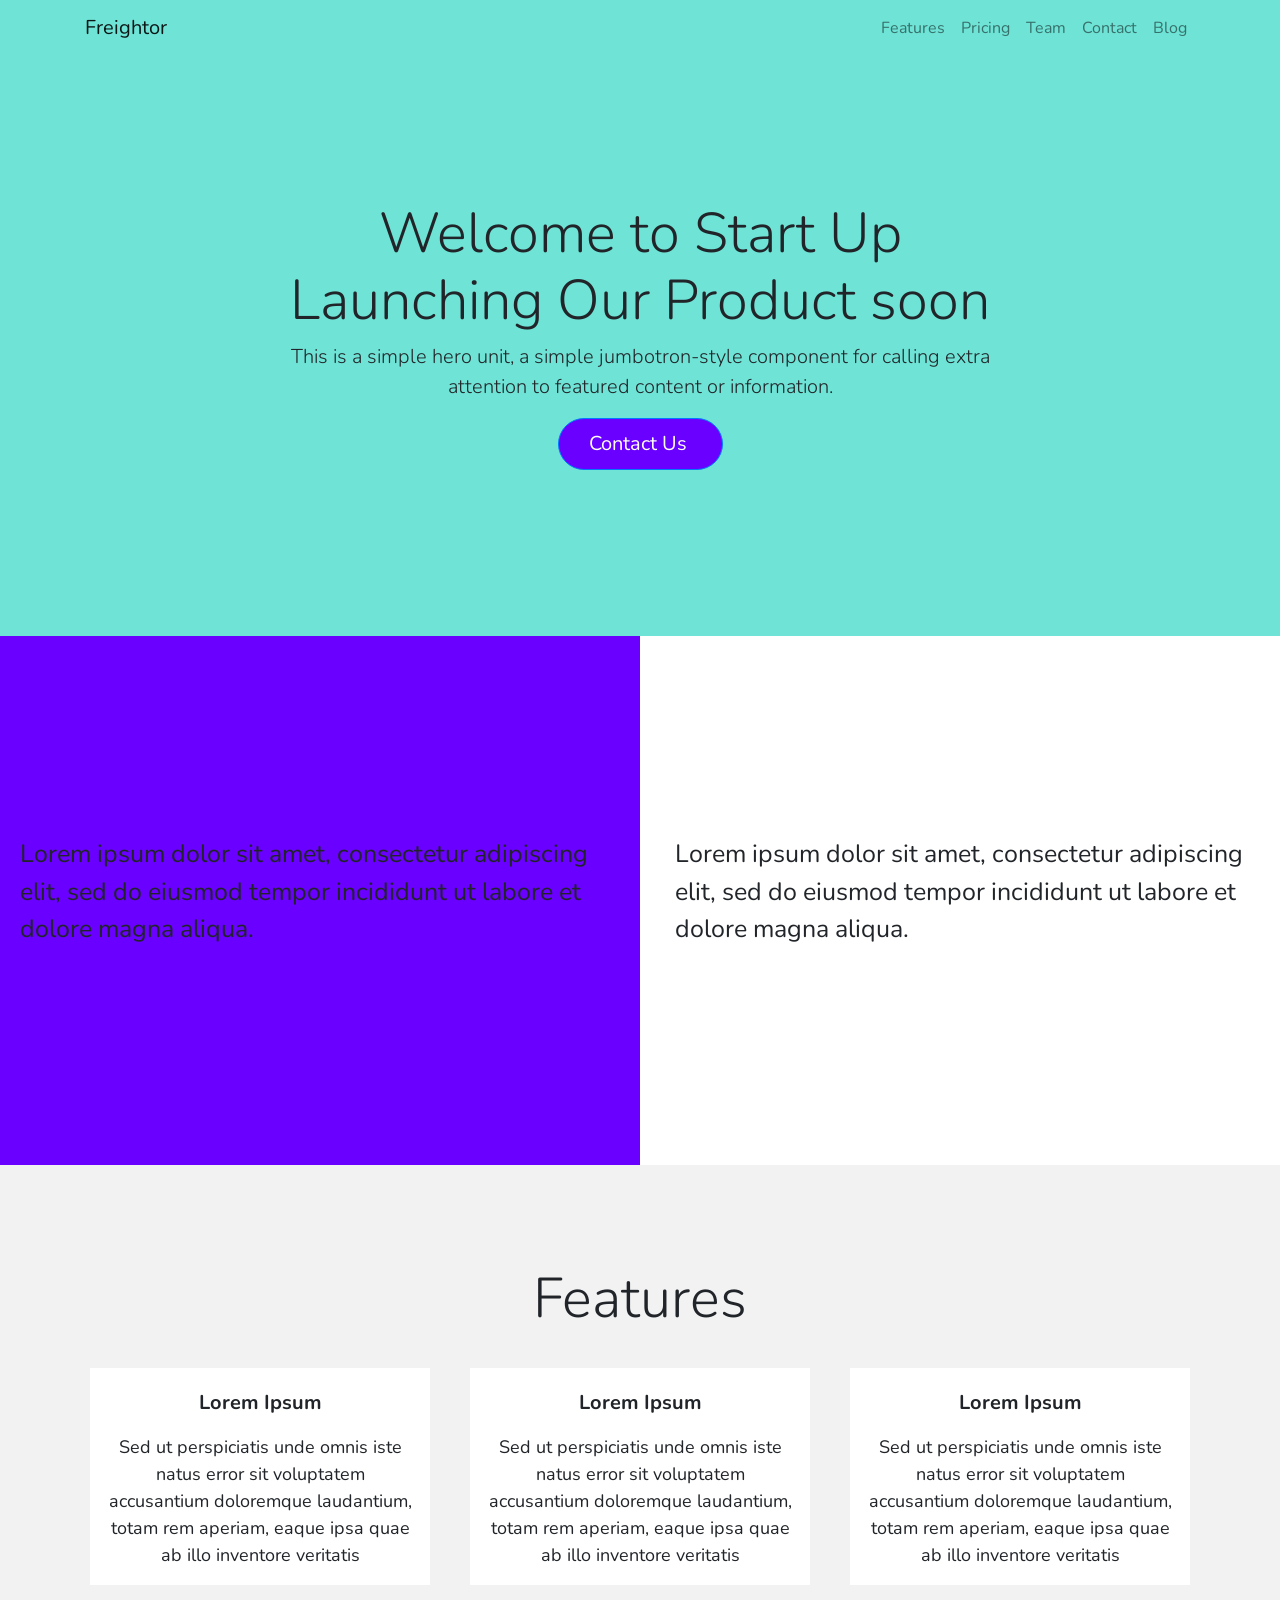
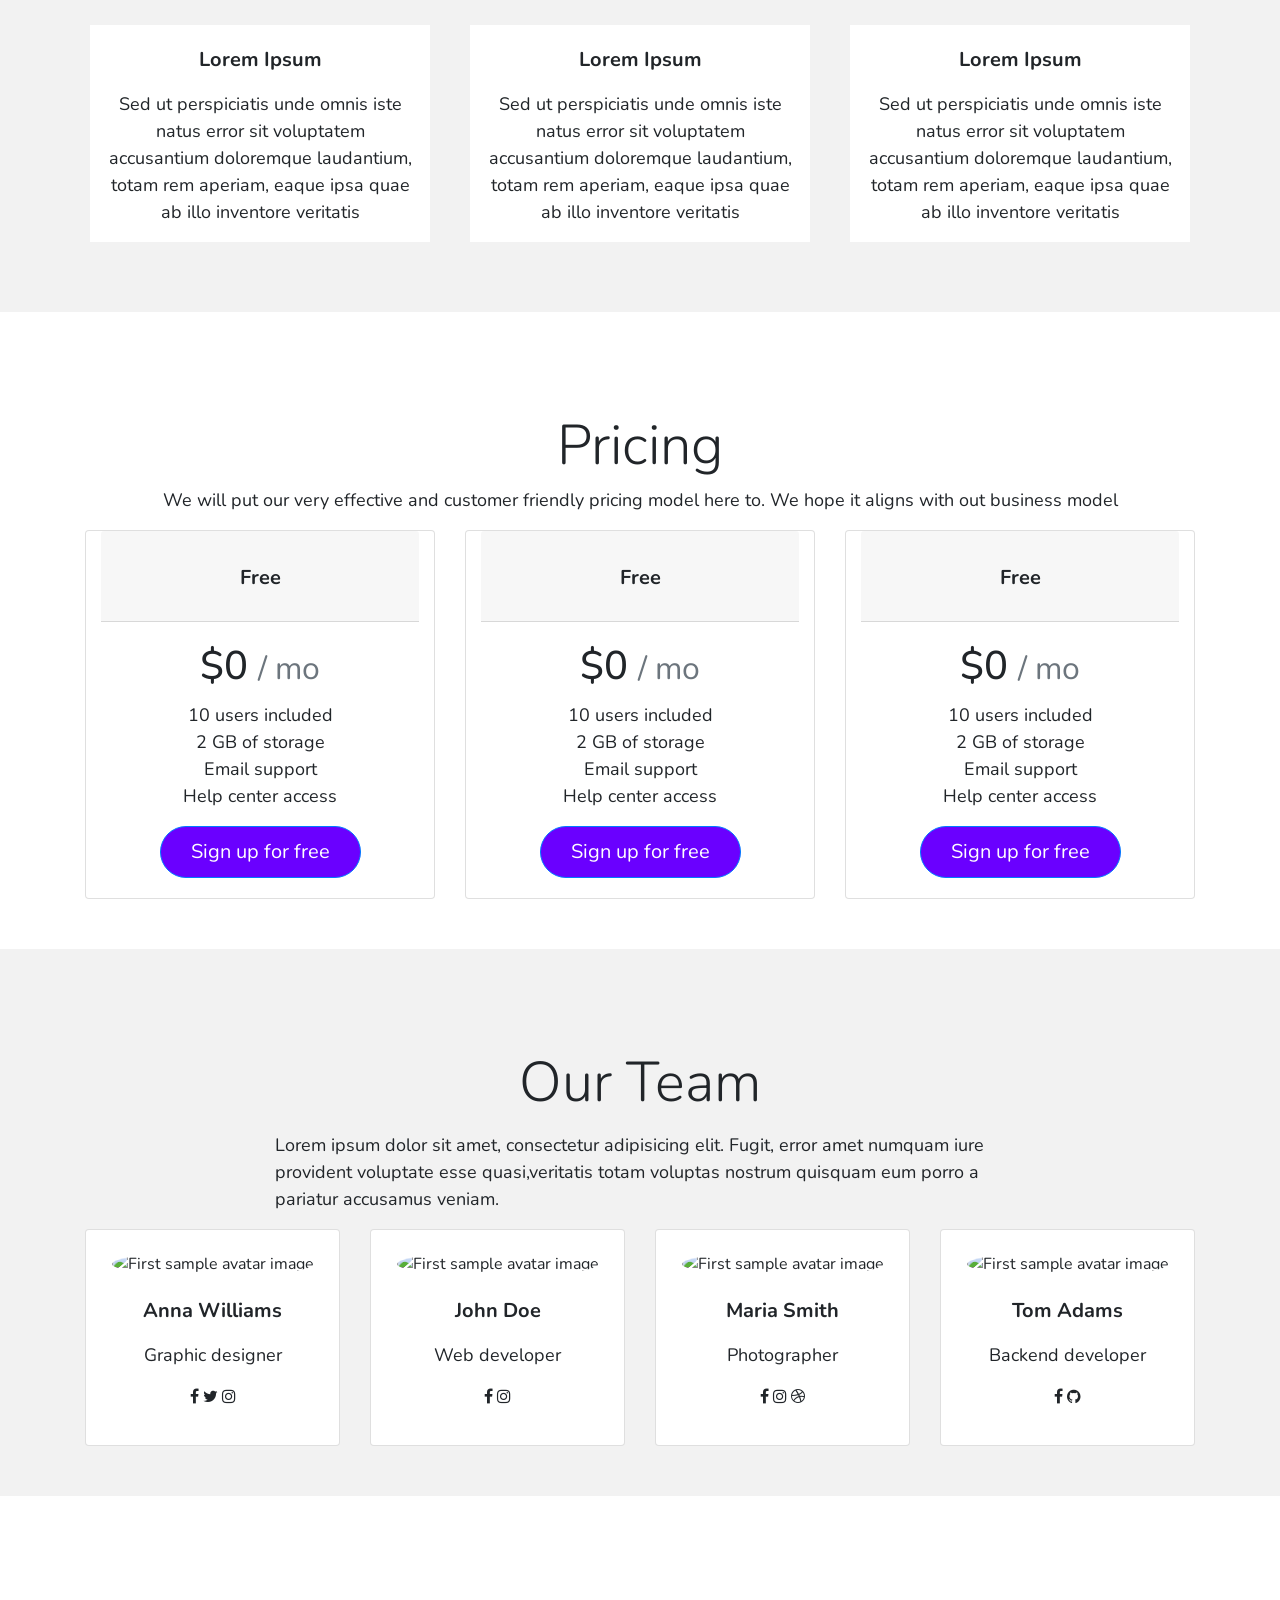
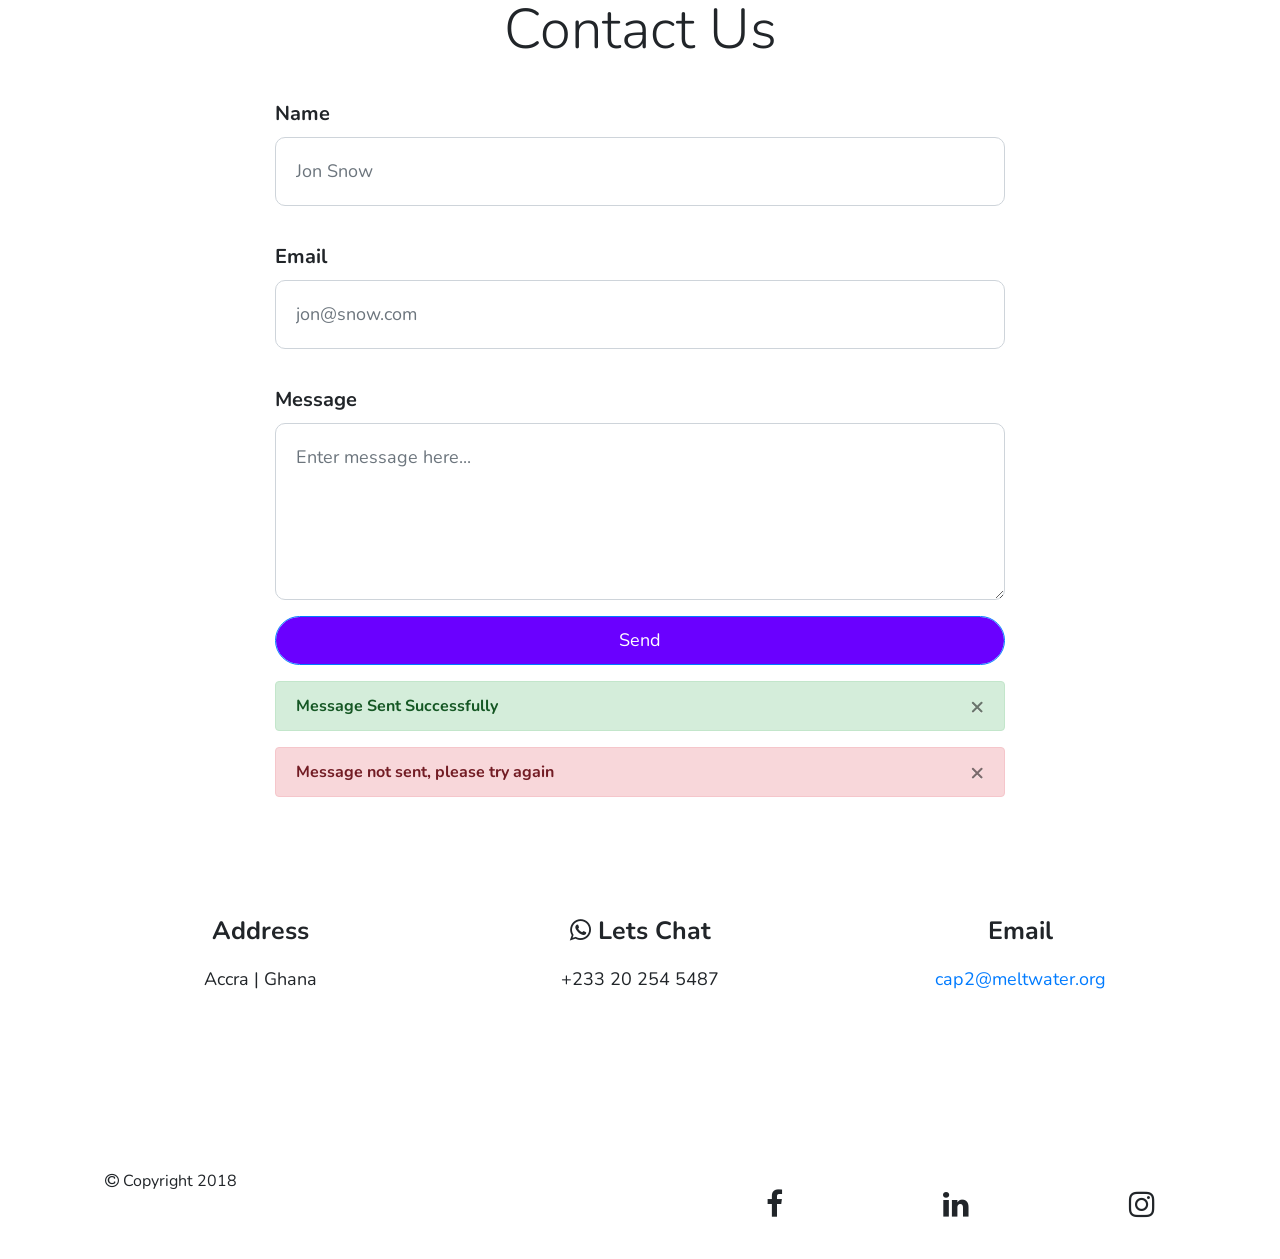
==== index.html @ 37c66c87 "Initial commit" ====
<!DOCTYPE html>
<html>

<head>

    <!-- Meta Info -->
    <meta charset="UTF-8">
    <meta name="viewport" content="width=device-width, initial-scale=1, shrink-to-fit=no">
    <meta name="description" content="Freightor - CRM for freight forwarders">
    <meta name="keywords" content="">
    <link rel="icon" href="images/favicon.ico">

    <title>Freightor</title>

    <!-- Fontfaces CSS-->
    <link href="https://fonts.googleapis.com/css?family=Nunito" rel="stylesheet">

    <!-- Font Awesome -->
    <link href="https://maxcdn.bootstrapcdn.com/font-awesome/4.7.0/css/font-awesome.min.css" rel="stylesheet" integrity="sha384-wvfXpqpZZVQGK6TAh5PVlGOfQNHSoD2xbE+QkPxCAFlNEevoEH3Sl0sibVcOQVnN"
        crossorigin="anonymous">

    <!-- Bootstrap CSS -->
    <link rel="stylesheet" href="https://maxcdn.bootstrapcdn.com/bootstrap/4.0.0/css/bootstrap.min.css" integrity="sha384-Gn5384xqQ1aoWXA+058RXPxPg6fy4IWvTNh0E263XmFcJlSAwiGgFAW/dAiS6JXm"
        crossorigin="anonymous">

    <!-- Main CSS -->
    <link rel="stylesheet" href="css/style.css">

    <!-- Linear Icons -->
    <link rel="stylesheet" href="https://cdn.linearicons.com/free/1.0.0/icon-font.min.css">
</head>

<body>

    <!-- Nav bar Top -->
    <nav class="navbar fixed-top navbar-expand-lg navbar-light bg-light">
        <div class="container">
            <a class="navbar-brand" href="#">
                Freightor
            </a>
            <button class="navbar-toggler" type="button" data-toggle="collapse" data-target="#navbarNav" aria-controls="navbarNav" aria-expanded="false"
                aria-label="Toggle navigation">
                <span class="navbar-toggler-icon"></span>
            </button>
            <div class="collapse navbar-collapse" id="navbarNav">
                <ul class="navbar-nav ml-sm-auto">
                    <li class="nav-item">
                        <a class="nav-link" href="#features">Features</a>
                    </li>
                    <li class="nav-item">
                        <a class="nav-link" href="#pricing">Pricing</a>
                    </li>
                    <li class="nav-item">
                        <a class="nav-link" href="#team">Team</a>
                    </li>
                    <li class="nav-item">
                        <a class="nav-link" href="#contact">Contact</a>
                    </li>
                    <li class="nav-item">
                        <a class="nav-link" href="https://medium.com" target="_blank">Blog</a>
                    </li>
                </ul>
            </div>
        </div>
    </nav>

    <!-- Main body -->
    <main id="content">

        <!-- Intro -->
        <section id="intro" class="page-section padded-section">
            <div class="container">
                <div class="row">
                    <div class="intro text-center col-sm-8 offset-sm-2">
                        <h1 class="display-4">
                            Welcome to Start Up
                            <br> Launching Our Product soon
                        </h1>
                        <p class="lead display-7">This is a simple hero unit, a simple jumbotron-style component for calling extra attention to featured
                            content or information.</p>
                        <p class="lead">
                            <a class="btn btn-primary btn-lg" href="#" role="button">Contact Us
                                <span class="fa fa-arrow-" </span>
                            </a>
                        </p>
                    </div>
                </div>
            </div>
        </section>
        <!-- Intro -->

        <!-- About -->
        <section class="page-section" id="about">
            <div class="row">
                <div class="col-sm about-left">
                    <p class="about">Lorem ipsum dolor sit amet, consectetur adipiscing elit, sed do eiusmod tempor incididunt ut labore et
                        dolore magna aliqua. </p>
                </div>
                <div class="col-sm about-right">
                    <p class="about">Lorem ipsum dolor sit amet, consectetur adipiscing elit, sed do eiusmod tempor incididunt ut labore et
                        dolore magna aliqua. </p>
                </div>
            </div>
        </section>

        <!-- Features -->
        <section class="page-section padded-section" id="features">
            <div class="container">
                <p class="display-4 text-center">Features</p>
                <div class="row">
                    <div class="feature col-sm text-center">
                        <span class="lnr lnr-chart-bars"></span>
                        <p class="feature-t">Lorem Ipsum</p>
                        <p class="feature-d">
                            Sed ut perspiciatis unde omnis iste natus error sit voluptatem accusantium doloremque laudantium, totam rem aperiam, eaque
                            ipsa quae ab illo inventore veritatis
                        </p>
                    </div>
                    <div class="feature col-sm text-center">
                        <span class="lnr lnr-chart-bars"></span>
                        <p class="feature-t">Lorem Ipsum</p>
                        <p class="feature-d">Sed ut perspiciatis unde omnis iste natus error sit voluptatem accusantium doloremque laudantium,
                            totam rem aperiam, eaque ipsa quae ab illo inventore veritatis
                        </p>
                    </div>
                    <div class="feature col-sm text-center">
                        <span class="lnr lnr-chart-bars"></span>
                        <p class="feature-t">Lorem Ipsum</p>
                        <p class="feature-d">
                            Sed ut perspiciatis unde omnis iste natus error sit voluptatem accusantium doloremque laudantium, totam rem aperiam, eaque
                            ipsa quae ab illo inventore veritatis
                        </p>
                    </div>
                </div>
                <div class="row">
                    <div class="feature col-sm text-center">
                        <span class="lnr lnr-chart-bars"></span>
                        <p class="feature-t">Lorem Ipsum</p>
                        <p class="feature-d">
                            Sed ut perspiciatis unde omnis iste natus error sit voluptatem accusantium doloremque laudantium, totam rem aperiam, eaque
                            ipsa quae ab illo inventore veritatis
                        </p>
                    </div>
                    <div class="feature col-sm text-center">
                        <span class="lnr lnr-chart-bars"></span>
                        <p class="feature-t">Lorem Ipsum</p>
                        <p class="feature-d">Sed ut perspiciatis unde omnis iste natus error sit voluptatem accusantium doloremque laudantium,
                            totam rem aperiam, eaque ipsa quae ab illo inventore veritatis
                        </p>
                    </div>
                    <div class="feature col-sm text-center">
                        <span class="lnr lnr-chart-bars"></span>
                        <p class="feature-t">Lorem Ipsum</p>
                        <p class="feature-d">
                            Sed ut perspiciatis unde omnis iste natus error sit voluptatem accusantium doloremque laudantium, totam rem aperiam, eaque
                            ipsa quae ab illo inventore veritatis
                        </p>
                    </div>
                </div>
            </div>
        </section>
        <!-- Features -->

        <!-- Pricing -->
        <section class="page-section padded-section" id="pricing">
            <div class="container">
                <div class="text-center">
                    <h1 class="display-4">Pricing</h1>
                    <p class="feature-d">We will put our very effective and customer friendly pricing model here to. We hope it aligns with out
                        business model
                    </p>
                </div>
                <div class=" row card-deck text-center">
                    <div class="card col-sm-4 box-shadow">
                        <div class="card-header">
                            <p class="feature-t">Free</p>
                        </div>
                        <div class="card-body">
                            <h1 class="card-title">$0
                                <small class="text-muted">/ mo</small>
                            </h1>
                            <ul class="list-unstyled feature-d">
                                <li>10 users included</li>
                                <li>2 GB of storage</li>
                                <li>Email support</li>
                                <li>Help center access</li>
                            </ul>
                            <button type="button" class="btn btn-lg btn-primary">Sign up for free</button>
                        </div>
                    </div>
                    <div class="card col-sm-4 box-shadow">
                        <div class="card-header">
                            <p class="feature-t">Free</p>
                        </div>
                        <div class="card-body">
                            <h1 class="card-title">$0
                                <small class="text-muted">/ mo</small>
                            </h1>
                            <ul class="list-unstyled feature-d">
                                <li>10 users included</li>
                                <li>2 GB of storage</li>
                                <li>Email support</li>
                                <li>Help center access</li>
                            </ul>
                            <button type="button" class="btn btn-lg btn-primary">Sign up for free</button>
                        </div>
                    </div>
                    <div class="card col-sm-4 box-shadow">
                        <div class="card-header">
                            <p class="feature-t">Free</p>
                        </div>
                        <div class="card-body">
                            <h1 class="card-title">$0
                                <small class="text-muted">/ mo</small>
                            </h1>
                            <ul class="list-unstyled feature-d">
                                <li>10 users included</li>
                                <li>2 GB of storage</li>
                                <li>Email support</li>
                                <li>Help center access</li>
                            </ul>
                            <button type="button" class="btn btn-lg btn-primary">Sign up for free</button>
                        </div>
                    </div>
                </div>
        </section>

        <!--Team-->
        <section class="page-section padded-section" id="team">
            <p class="text-center display-4">Our Team</p>
            <div class="container">
                <div class="row">
                    <p class="feature-d col-sm-8 offset-sm-2">Lorem ipsum dolor sit amet, consectetur adipisicing elit. Fugit, error amet numquam iure provident voluptate
                        esse quasi,veritatis totam voluptas nostrum quisquam eum porro a pariatur accusamus veniam.</p>
                </div>
                <div class="row text-center">
                    <div class="col-sm">
                        <div class="card card-body">
                            <div>
                                <img src="https://mdbootstrap.com/img/Photos/Avatars/img%20(20).jpg" class="rounded-circle" alt="First sample avatar image">
                            </div>
                            <p class="feature-t">Anna Williams</p>
                            <p class="feature-d">Graphic designer</p>

                            <ul class="list-unstyled">
                                <!-- Facebook -->
                                <a class="icons-sm fb-ic">
                                    <i class="fa fa-facebook blue-text"> </i>
                                </a>
                                <!-- Twitter -->
                                <a class="icons-sm tw-ic">
                                    <i class="fa fa-twitter blue-text"> </i>
                                </a>
                                <!-- Instagram -->
                                <a class="icons-sm ins-ic">
                                    <i class="fa fa-instagram blue-text"> </i>
                                </a>
                            </ul>
                        </div>
                    </div>
                    <div class="col-sm">
                        <div class="card card-body">
                            <div>
                                <img src="https://mdbootstrap.com/img/Photos/Avatars/img%20(3).jpg" class="rounded-circle" alt="First sample avatar image">
                            </div>
                            <p class="feature-t">John Doe</p>
                            <p class="feature-d">Web developer</p>

                            <ul class="list-unstyled">
                                <!-- Facebook -->
                                <a class="icons-sm fb-ic">
                                    <i class="fa fa-facebook blue-text"> </i>
                                </a>
                                <!-- Instagram -->
                                <a class="icons-sm ins-ic">
                                    <i class="fa fa-instagram blue-text"> </i>
                                </a>
                            </ul>
                        </div>
                    </div>
                    <div class="col-sm">
                        <div class="card card-body">
                            <div>
                                <img src="https://mdbootstrap.com/img/Photos/Avatars/img%20(30).jpg" class="rounded-circle" alt="First sample avatar image">
                            </div>
                            <p class="feature-t">Maria Smith</p>
                            <p class="feature-d">Photographer</p>

                            <ul class="list-unstyled">
                                <!-- Facebook -->
                                <a class="icons-sm fb-ic">
                                    <i class="fa fa-facebook blue-text"> </i>
                                </a>
                                <!-- Instagram -->
                                <a class="icons-sm ins-ic">
                                    <i class="fa fa-instagram blue-text"> </i>
                                </a>
                                <!-- Dribbble -->
                                <a class="icons-sm ins-ic">
                                    <i class="fa fa-dribbble blue-text"> </i>
                                </a>
                            </ul>
                        </div>
                    </div>
                    <div class="col-sm">
                        <div class="card card-body">
                            <div>
                                <img src="https://mdbootstrap.com/img/Photos/Avatars/img%20(32).jpg" class="rounded-circle" alt="First sample avatar image">
                            </div>
                            <p class="feature-t">Tom Adams</p>
                            <p class="feature-d">Backend developer</p>

                            <ul class="list-unstyled">
                                <!-- Facebook -->
                                <a class="icons-sm fb-ic">
                                    <i class="fa fa-facebook blue-text"> </i>
                                </a>
                                <!-- Github -->
                                <a class="icons-sm ins-ic">
                                    <i class="fa fa-github blue-text"> </i>
                                </a>
                            </ul>
                        </div>
                    </div>
                </div>
            </div>
        </section>
        <!--Team-->

        <!-- Contact Us -->
        <section class="page-section padded-section" id="contact">
            <div class="container">
                <p class="text-center display-4">Contact Us</p>
                <div class="row">
                    <div class="col-sm-8 offset-sm-2">
                        <div id="contact-me">
                            <form class="dv-add-oneto:ContactForm:contacts">
                                <div class="form-group">
                                    <label class="feature-t" for="contact-name">Name</label>
                                    <input type="text" class="form-control" id="contact-name" placeholder="Jon Snow" name="name" required>
                                </div>
                                <div class="form-group">
                                    <label class="feature-t" for="contact-email">Email</label>
                                    <input type="email" class="form-control" id="contact-emai " placeholder="jon@snow.com" name="email" required>
                                </div>
                                <div class="form-group ">
                                    <label class="feature-t" for="contact-message">Message</label>
                                    <textarea type="textarea" class="form-control" rows="5" id="contact-message" placeholder="Enter message here..." name="message"
                                        required></textarea>
                                </div>
                                <div class="form-group">
                                    <button type="submit" class="form-control btn btn-primary">Send</button>
                                </div>
                                <div class="dv-notify-success">
                                    <div class="alert alert-success alert-dismissable">
                                        <a href="#" class="close" data-dismiss="alert" aria-label="close">×</a>
                                        <strong>Message Sent Successfully</strong>
                                    </div>
                                </div>
                                <div class="dv-notify-failed">
                                    <div class="alert alert-danger alert-dismissable">
                                        <a href="#" class="close" data-dismiss="alert" aria-label="close">×</a>
                                        <strong>Message not sent, please try again</strong>
                                    </div>
                                </div>
                            </form>
                        </div>
                    </div>
                </div>
                <div class="row contact-details">
                    <div class="col-sm text-center">
                        <p class="contact-h">
                            <span class="lnr lnr-home"></span> Address</p>
                        <p class="feature-d">Accra | Ghana</p>
                    </div>
                    <div class="col-sm text-center">
                        <p class="contact-h">
                            <span class="fa fa-whatsapp"></span> Lets Chat</p>
                        <p class="feature-d">+233 20 254 5487</p>
                    </div>
                    <div class="col-sm text-center">
                        <p class="contact-h">
                            <span class="lnr lnr-envelope"></span> Email</p>
                        <a class="feature-d" href="mailto:rodgers.ouma@meltwater.org">cap2@meltwater.org</a>
                    </div>
                </div>
            </div>
        </section>
    </main>

    <!-- Footer -->
    <footer id="footer" class="page-section">
        <div class="container">
            <div class="row">
                <div class="col-sm">
                    <p style="padding: 20px;">
                        <span class="fa fa-copyright"></span> Copyright 2018</p>
                </div>
                <div class="col-sm">
                    <ul id="social-list" class="nav flex-sm-row justify-content-end">
                        <li class="list-item">
                            <a href="https://www.facebook.com/" target="_blank" class="fa fa-facebook"></a>
                        </li>
                        <li class="list-item">
                            <a href="https://twitter.com/" target="_blank" class="fa fa-twitte "></a>
                        </li>
                        <li class="list-item">
                            <a href="https://www.linkedin.com/" target="_blank" class="fa fa-linkedin"></a>
                        </li>
                        <li class="list-item">
                            <a href="https://github.com/" target="_blank" class="fa fa-githu "></a>
                        </li>
                        <li class="list-item">
                            <a href="https://www.instagram.com/" target="_blank" class="fa fa-instagram"></a>
                        </li>
                    </ul>
                </div>
            </div>
        </div>
    </footer>
    <button class="btn rounded-circle" id="top-scroll" onclick="upScroll()">
        <i class="fa fa-chevron-up"></i>
    </button>

    <!-- jQuery -->
    <script src="https://code.jquery.com/jquery-3.2.1.slim.min.js" integrity="sha384-KJ3o2DKtIkvYIK3UENzmM7KCkRr/rE9/Qpg6aAZGJwFDMVNA/GpGFF93hXpG5KkN"
        crossorigin="anonymous"></script>

    <!-- Bootstrap JS -->
    <script src="https://maxcdn.bootstrapcdn.com/bootstrap/4.0.0/js/bootstrap.min.js" integrity="sha384-JZR6Spejh4U02d8jOt6vLEHfe/JQGiRRSQQxSfFWpi1MquVdAyjUar5+76PVCmYl"
        crossorigin="anonymous"></script>
    <script src="https://cdnjs.cloudflare.com/ajax/libs/popper.js/1.12.9/umd/popper.min.js" integrity="sha384-ApNbgh9B+Y1QKtv3Rn7W3mgPxhU9K/ScQsAP7hUibX39j7fakFPskvXusvfa0b4Q"
        crossorigin="anonymous"></script>
    <script src="js/website.js"></script>
</body>

</html>
---- css/style.css ----
body {
    font-family: Nunito, Serif;
}

.btn-primary{
    padding: 10px 30px 10px 30px!important;
    border-radius: 30px!important;
    background-color: #6A00FF!important;
}
.about {
    font-size: 25px;
    padding: 200px 20px 200px 20px;
}
.padded-section {
    padding: 100px 20px 50px 20px;
}
.about-left {
    background-color: #6A00FF;
}
#features {
    background-color: #F2F2F2;
}
.feature {
    margin: 20px;
    background-color: #FFFFFF;
}
.feature-t {
    font-size: 20px;
    font-weight: bold;
    padding-top: 20px;
}
.feature-d {
    font-size: 18px;
}
.form-control {
    padding: 20px;
    border-radius: 10px;
    font-size: 18px;
}
.lnr-chart-bars{
    font-size: 100px;
}
.list-item .fa {
    font-size: 25px;
    padding: 20px;
}
.contact-h {
    font-size: 25px;
    font-weight: bold;
}
.intro {
    padding: 100px 0px 100px 0px;
    background-color: unset!important;
}
#intro {
    background-color:#6EE3D6;
}
.fixed-top {
    background-color:#6EE3D6!important;
}
#top-scroll {
    display: none;
    right: 40px;
    bottom: 40px;
    z-index: 99;
    padding: 16px 20px 16px 20px;
    position: fixed;
    background-color: #6A00FF;
    color: #ffffff;
}
#top-scroll:hover {
    background-color: #6EE3D6;
    color: #000;
}
#team{
    background-color: #F2F2F2;
}
.contact-details {
    padding-top: 100px;
    padding-bottom: 50px;
}
.contact-h {
    font-weight: bold;
    font-size: 25px;
}
#social-list li {
    list-style: none;
    padding: 20px;
}
#social-list li a {
    color: unset;
    font-size: 30px;
}
#social-list li a:hover {
    color: #007bFF;
}
footer {
    padding-top: 40px;
}
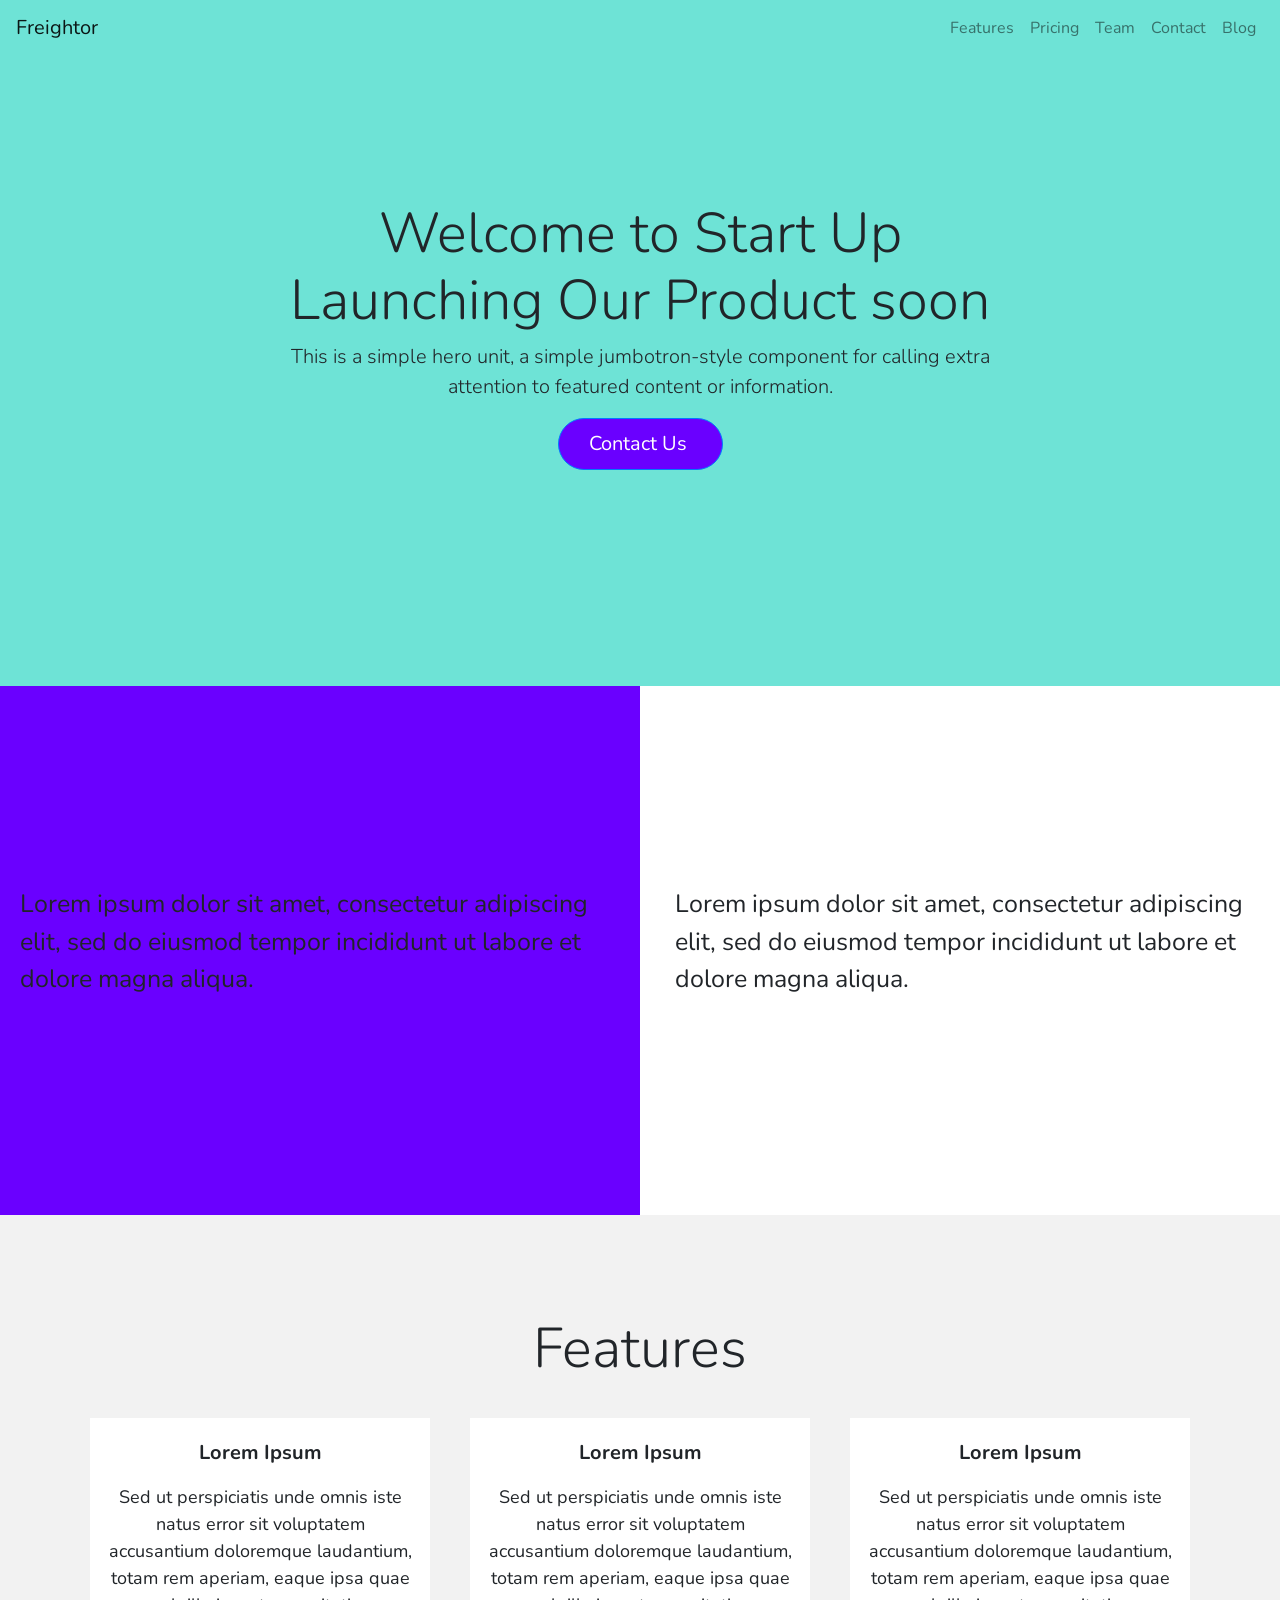
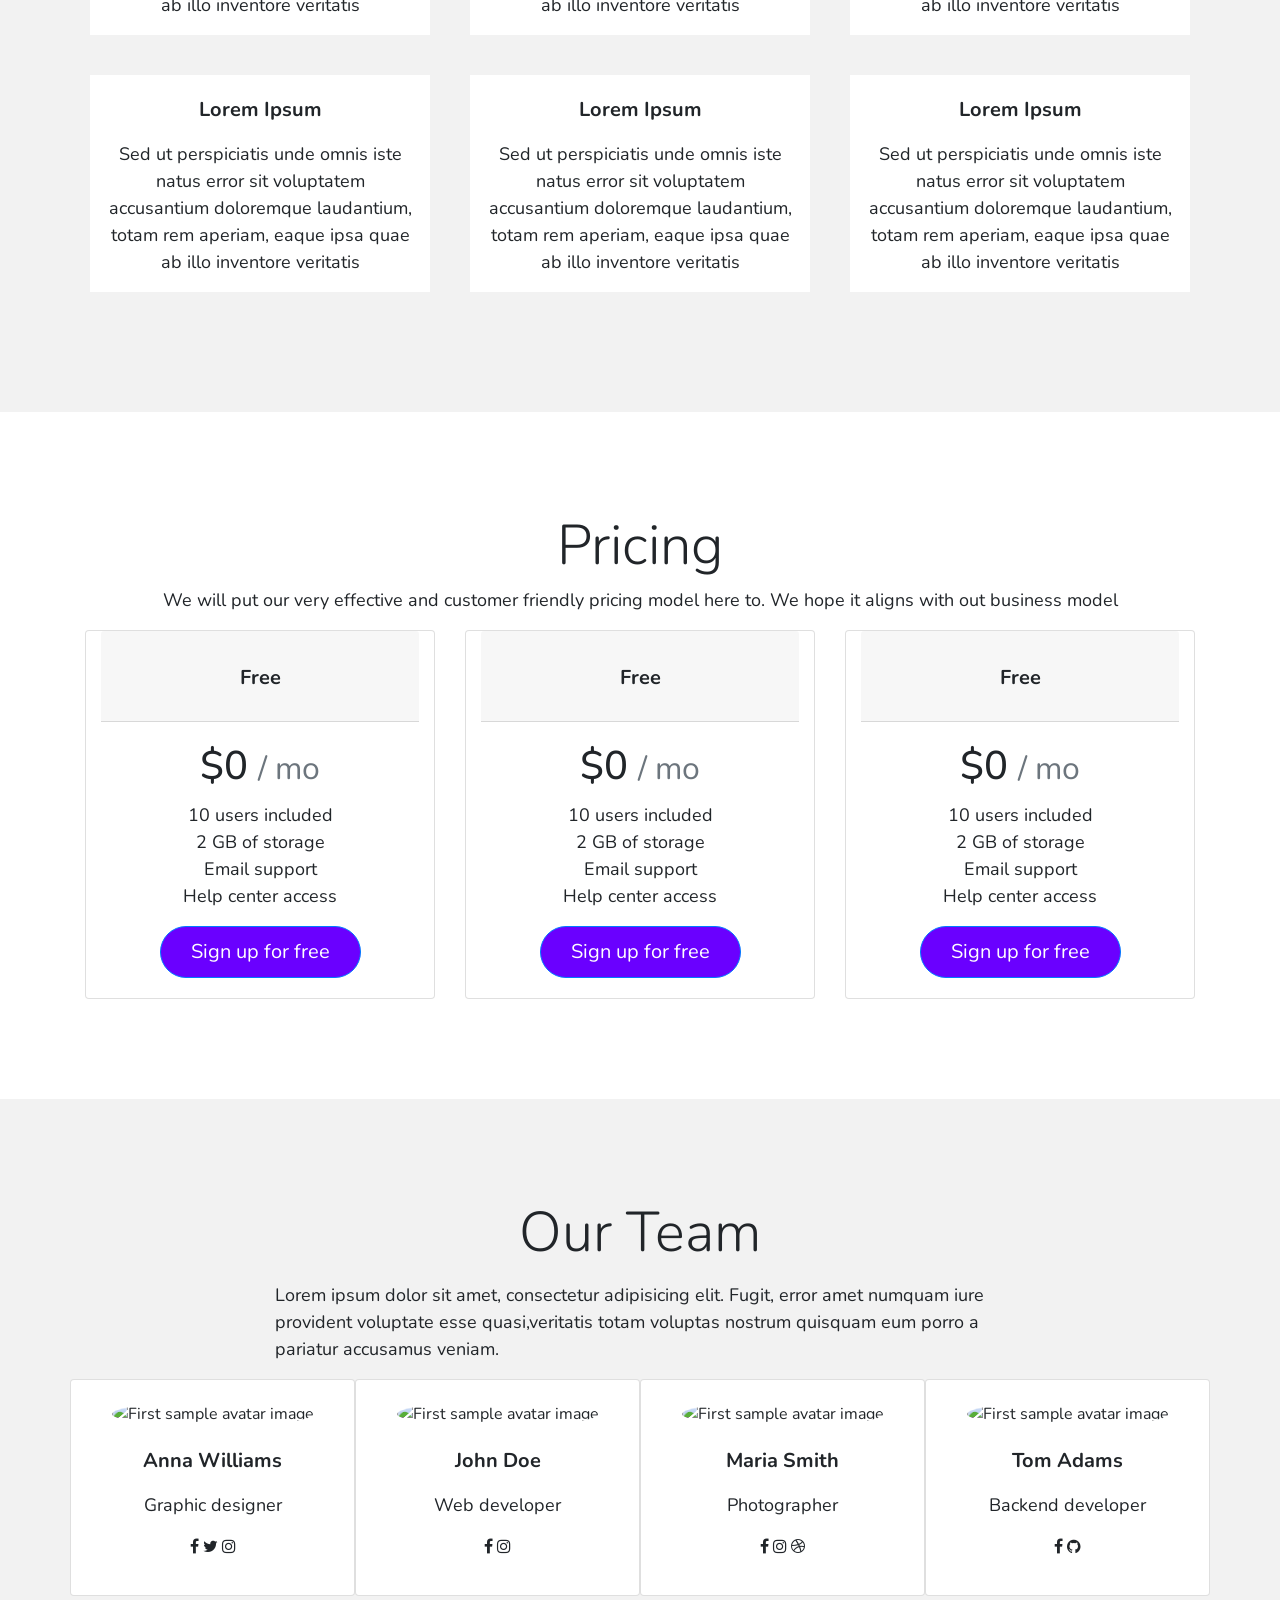
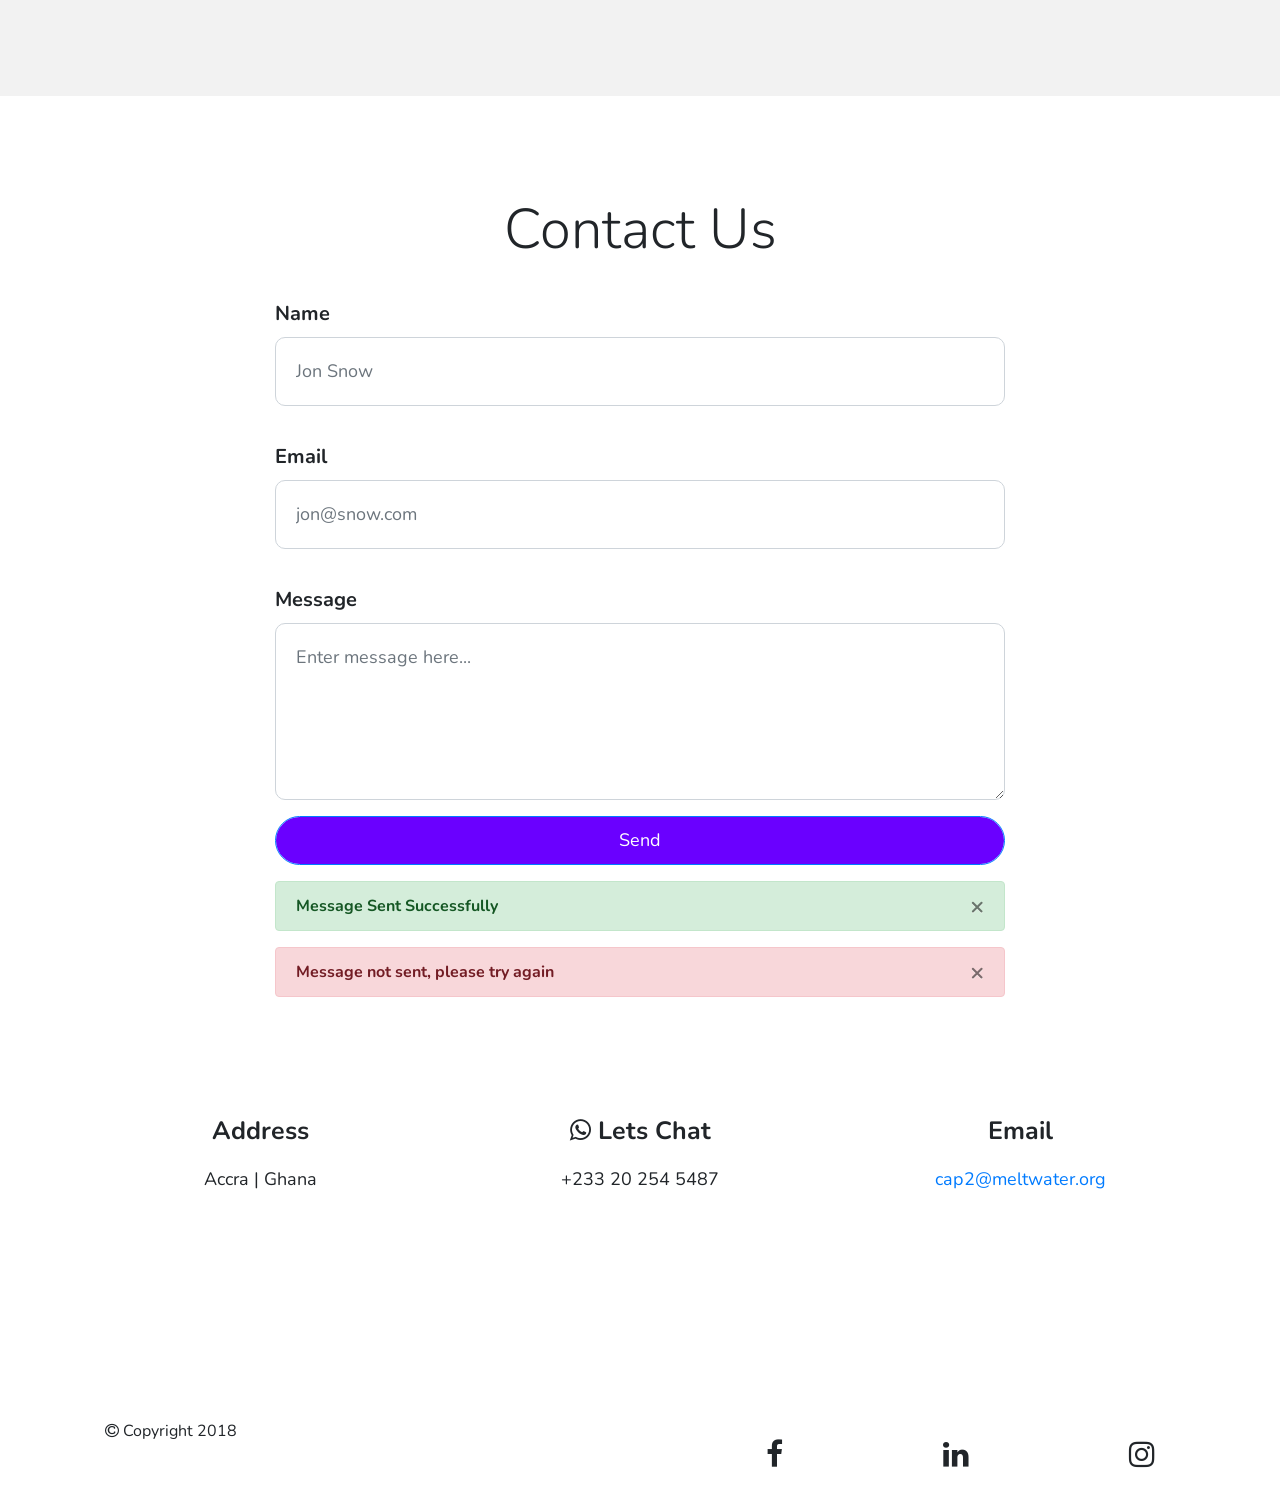
==== commit 9ea3fc5c: "Code refactor" ====
--- a/index.html
+++ b/index.html
@@ -34,33 +34,31 @@
 
     <!-- Nav bar Top -->
     <nav class="navbar fixed-top navbar-expand-lg navbar-light bg-light">
-        <div class="container">
-            <a class="navbar-brand" href="#">
-                Freightor
-            </a>
-            <button class="navbar-toggler" type="button" data-toggle="collapse" data-target="#navbarNav" aria-controls="navbarNav" aria-expanded="false"
-                aria-label="Toggle navigation">
-                <span class="navbar-toggler-icon"></span>
-            </button>
-            <div class="collapse navbar-collapse" id="navbarNav">
-                <ul class="navbar-nav ml-sm-auto">
-                    <li class="nav-item">
-                        <a class="nav-link" href="#features">Features</a>
-                    </li>
-                    <li class="nav-item">
-                        <a class="nav-link" href="#pricing">Pricing</a>
-                    </li>
-                    <li class="nav-item">
-                        <a class="nav-link" href="#team">Team</a>
-                    </li>
-                    <li class="nav-item">
-                        <a class="nav-link" href="#contact">Contact</a>
-                    </li>
-                    <li class="nav-item">
-                        <a class="nav-link" href="https://medium.com" target="_blank">Blog</a>
-                    </li>
-                </ul>
-            </div>
+        <a class="navbar-brand" href="#">
+            Freightor
+        </a>
+        <button class="navbar-toggler" type="button" data-toggle="collapse" data-target="#navbarNav" aria-controls="navbarNav" aria-expanded="false"
+            aria-label="Toggle navigation">
+            <span class="navbar-toggler-icon"></span>
+        </button>
+        <div class="collapse navbar-collapse" id="navbarNav">
+            <ul class="navbar-nav ml-sm-auto">
+                <li class="nav-item">
+                    <a class="nav-link" href="#features">Features</a>
+                </li>
+                <li class="nav-item">
+                    <a class="nav-link" href="#pricing">Pricing</a>
+                </li>
+                <li class="nav-item">
+                    <a class="nav-link" href="#team">Team</a>
+                </li>
+                <li class="nav-item">
+                    <a class="nav-link" href="#contact">Contact</a>
+                </li>
+                <li class="nav-item">
+                    <a class="nav-link" href="https://medium.com" target="_blank">Blog</a>
+                </li>
+            </ul>
         </div>
     </nav>
 
@@ -227,15 +225,15 @@
 
         <!--Team-->
         <section class="page-section padded-section" id="team">
-            <p class="text-center display-4">Our Team</p>
             <div class="container">
+                <p class="text-center display-4">Our Team</p>
                 <div class="row">
                     <p class="feature-d col-sm-8 offset-sm-2">Lorem ipsum dolor sit amet, consectetur adipisicing elit. Fugit, error amet numquam iure provident voluptate
                         esse quasi,veritatis totam voluptas nostrum quisquam eum porro a pariatur accusamus veniam.</p>
                 </div>
                 <div class="row text-center">
-                    <div class="col-sm">
-                        <div class="card card-body">
+                    <div class="col-sm card">
+                        <div class="card-body">
                             <div>
                                 <img src="https://mdbootstrap.com/img/Photos/Avatars/img%20(20).jpg" class="rounded-circle" alt="First sample avatar image">
                             </div>
@@ -258,8 +256,8 @@
                             </ul>
                         </div>
                     </div>
-                    <div class="col-sm">
-                        <div class="card card-body">
+                    <div class="col-sm card">
+                        <div class="card-body">
                             <div>
                                 <img src="https://mdbootstrap.com/img/Photos/Avatars/img%20(3).jpg" class="rounded-circle" alt="First sample avatar image">
                             </div>
@@ -278,8 +276,8 @@
                             </ul>
                         </div>
                     </div>
-                    <div class="col-sm">
-                        <div class="card card-body">
+                    <div class="col-sm card">
+                        <div class="card-body">
                             <div>
                                 <img src="https://mdbootstrap.com/img/Photos/Avatars/img%20(30).jpg" class="rounded-circle" alt="First sample avatar image">
                             </div>
@@ -302,8 +300,8 @@
                             </ul>
                         </div>
                     </div>
-                    <div class="col-sm">
-                        <div class="card card-body">
+                    <div class="col-sm card">
+                        <div class="card-body">
                             <div>
                                 <img src="https://mdbootstrap.com/img/Photos/Avatars/img%20(32).jpg" class="rounded-circle" alt="First sample avatar image">
                             </div>
--- a/css/style.css
+++ b/css/style.css
@@ -7,12 +7,15 @@
     border-radius: 30px!important;
     background-color: #6A00FF!important;
 }
+main {
+    overflow-x: hidden;
+}
 .about {
     font-size: 25px;
     padding: 200px 20px 200px 20px;
 }
 .padded-section {
-    padding: 100px 20px 50px 20px;
+    padding: 100px 0px;
 }
 .about-left {
     background-color: #6A00FF;
